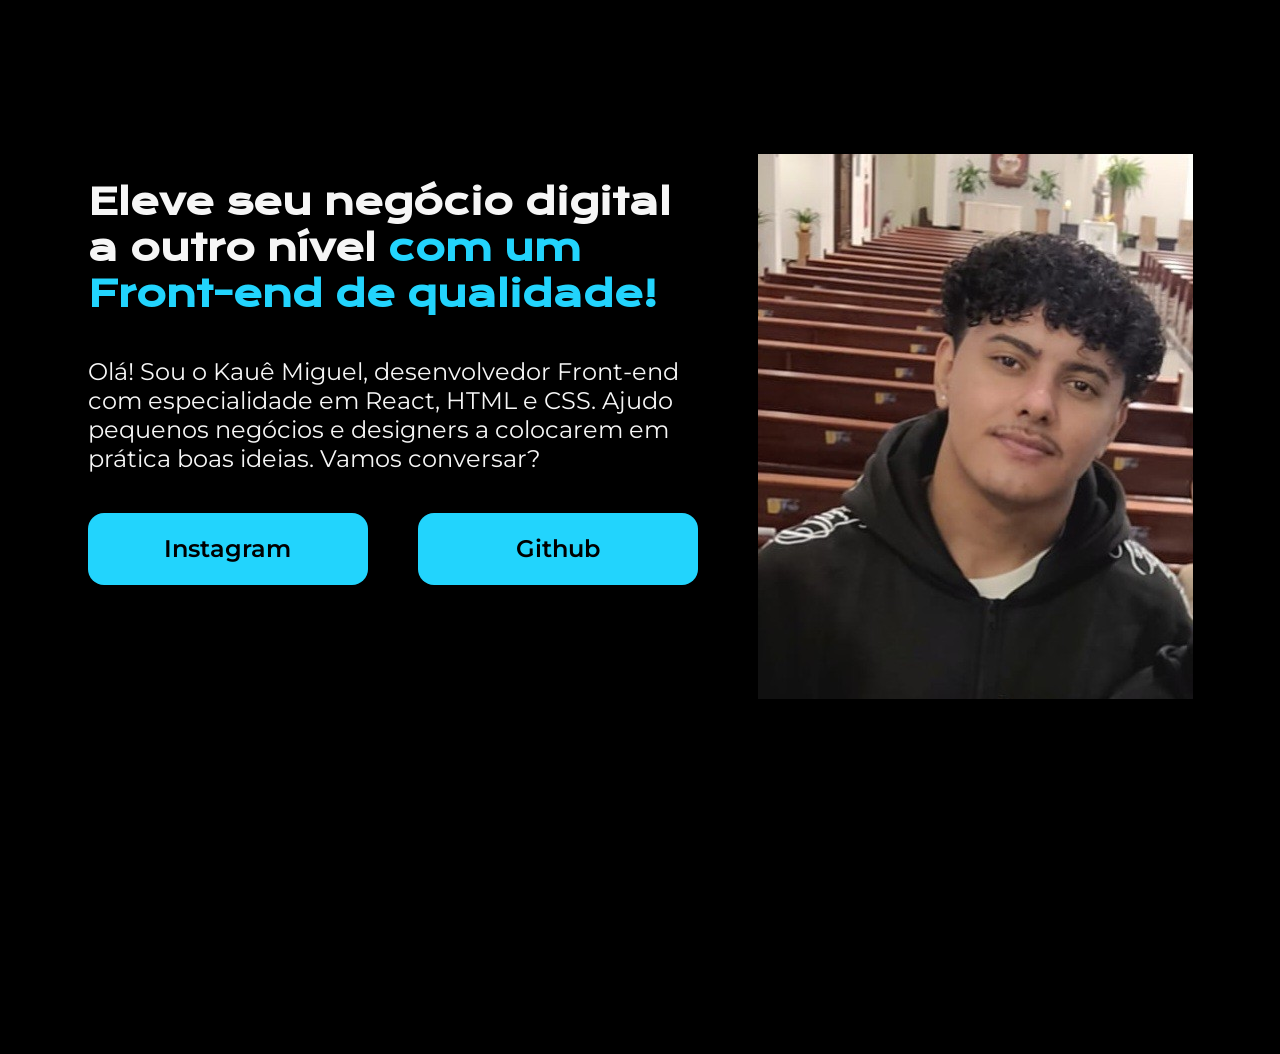
==== index.html @ 672eda71 "Adiciona_estilos" ====
<!DOCTYPE html>
<html lang="pt-br">
<head>
    <meta charset="UTF-8">
    <meta http-equiv="X-UA-Compatible" content="IE=edge">
    <meta name="viewport" content="width=device-width, initial-scale=1.0">
    <title>Portfolio</title>
    <link rel="stylesheet" href="style.css">
</head>
<body>
    <header></header>
    <main class="apresentacao">
        <section class="apresentacao__conteudo">
            <h1 class="apresentacao__conteudo__titulo">Eleve seu negócio digital a outro nível <strong class="titulo-destaque">com um Front-end de qualidade!</strong></h1>
            <p class="apresentacao__conteudo__texto">Olá! Sou o Kauê Miguel, desenvolvedor Front-end com especialidade em React, HTML e CSS. Ajudo pequenos negócios e designers a colocarem em prática boas ideias. Vamos conversar?</p>
            <div class="apresentacao__links">
                <a class="apresentacao__links__link" href="https://www.instagram.com/kauewmiguel/">Instagram</a>
                <a class="apresentacao__links__link" href="https://github.com/KaweM">Github</a>
            </div>
            </section>
            <div class="apresentacao__img">
        <img src="imagem.jpg" alt="Foto de Kauê Miguel">
        </div>
    </main>
    <footer></footer>
</body>
</html>
---- style.css ----
@import url("https://fonts.googleapis.com/css2?family=Krona+One&family=Montserrat:ital,wght@0,100..900;1,100..900&display=swap");

* {
  margin: 0;
  padding: 0;
}

body {
  height: 100vh;
  box-sizing: border-box;
  background-color: #000000;
  color: #f6f6f6;
}

.titulo-destaque {
  color: #22d4fd;
}

.apresentacao {
  margin: 12% 15%;
  display: flex;
  align-items: center;
  justify-content: center;
  gap: 60px;
}

.apresentacao__conteudo {
  width: 615px;
  height: 482px;
  display: flex;
  flex-direction: column;
  gap: 40px;
}

.apresentacao__conteudo__titulo {
  font-family: "Krona One", sans-serif;
  font-size: 36px;
}

.apresentacao__conteudo__texto {
  font-family: "Montserrat", sans-serif;
  font-size: 24px;
}

.apresentacao__links {
  display: flex;
  justify-content: space-between;
  gap: 50px;
}

.apresentacao__links__link {
  background-color: #22d4fd;
  color: #000000;
  text-align: center;
  justify-content: space-between;
  font-family: "Montserrat", sans-serif;
  font-size: 24px;
  font-weight: 600;
  width: 280px;
  border-radius: 16px;
  padding: 21.5px 0px;
  text-decoration: none;
}

.apresentacao__img {
  width: 467px;
  height: 532px;
}
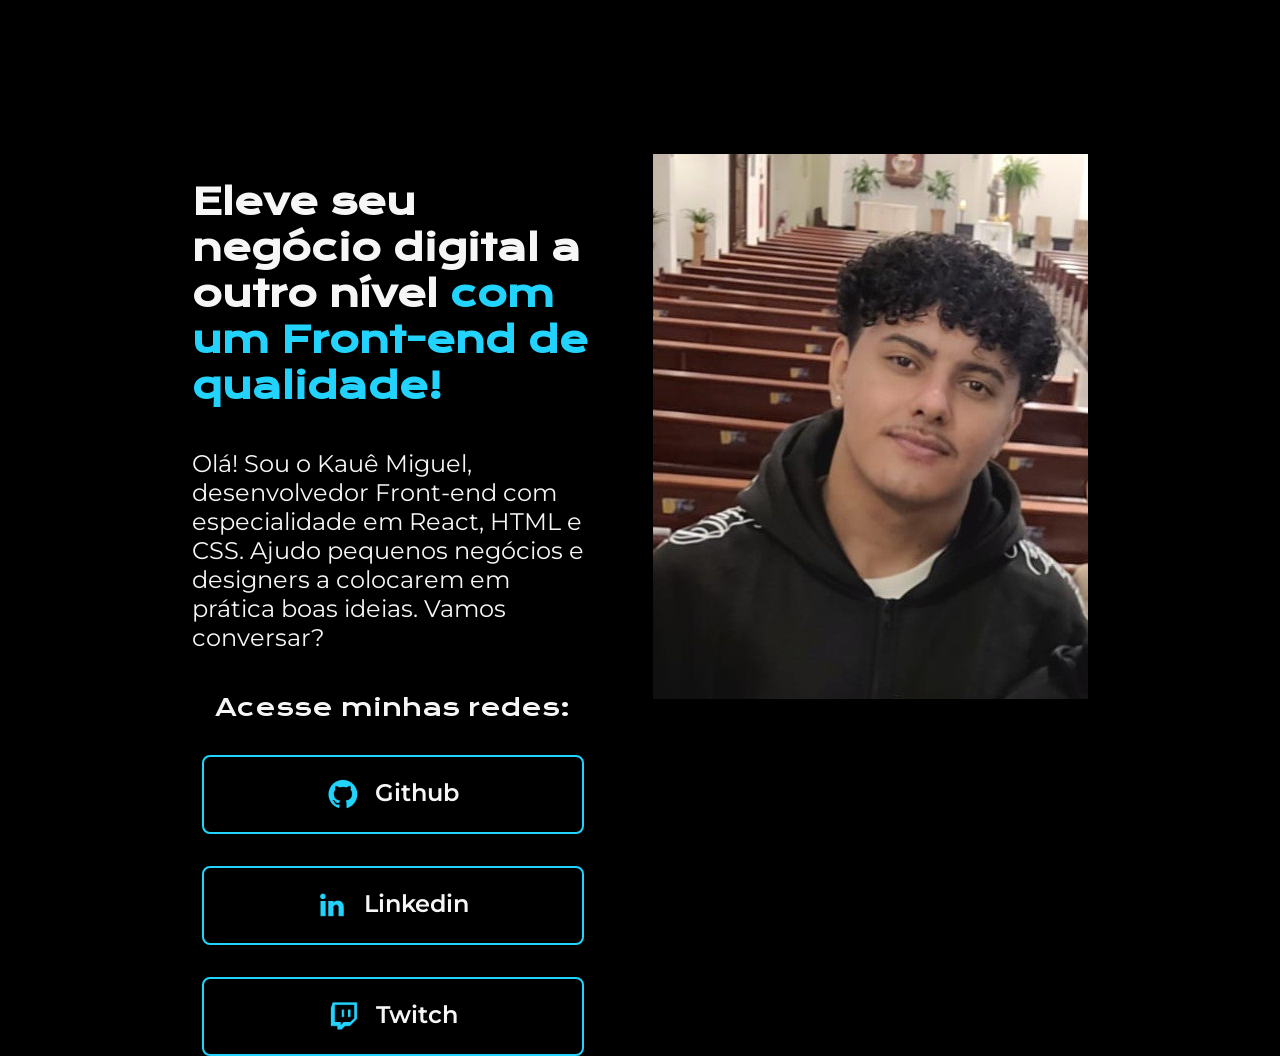
==== commit f316bf5d: "Atualiza botoes" ====
--- a/index.html
+++ b/index.html
@@ -1,27 +1,49 @@
-<!DOCTYPE html>
+<!doctype html>
 <html lang="pt-br">
-<head>
-    <meta charset="UTF-8">
-    <meta http-equiv="X-UA-Compatible" content="IE=edge">
-    <meta name="viewport" content="width=device-width, initial-scale=1.0">
+  <head>
+    <meta charset="UTF-8" />
+    <meta http-equiv="X-UA-Compatible" content="IE=edge" />
+    <meta name="viewport" content="width=device-width, initial-scale=1.0" />
     <title>Portfolio</title>
-    <link rel="stylesheet" href="style.css">
-</head>
-<body>
+    <link rel="stylesheet" href="style.css" />
+  </head>
+  <body>
     <header></header>
     <main class="apresentacao">
-        <section class="apresentacao__conteudo">
-            <h1 class="apresentacao__conteudo__titulo">Eleve seu negócio digital a outro nível <strong class="titulo-destaque">com um Front-end de qualidade!</strong></h1>
-            <p class="apresentacao__conteudo__texto">Olá! Sou o Kauê Miguel, desenvolvedor Front-end com especialidade em React, HTML e CSS. Ajudo pequenos negócios e designers a colocarem em prática boas ideias. Vamos conversar?</p>
-            <div class="apresentacao__links">
-                <a class="apresentacao__links__link" href="https://www.instagram.com/kauewmiguel/">Instagram</a>
-                <a class="apresentacao__links__link" href="https://github.com/KaweM">Github</a>
-            </div>
-            </section>
-            <div class="apresentacao__img">
-        <img src="imagem.jpg" alt="Foto de Kauê Miguel">
+      <section class="apresentacao__conteudo">
+        <h1 class="apresentacao__conteudo__titulo">
+          Eleve seu negócio digital a outro nível
+          <strong class="titulo-destaque"
+            >com um Front-end de qualidade!</strong
+          >
+        </h1>
+        <p class="apresentacao__conteudo__texto">
+          Olá! Sou o Kauê Miguel, desenvolvedor Front-end com especialidade em
+          React, HTML e CSS. Ajudo pequenos negócios e designers a colocarem em
+          prática boas ideias. Vamos conversar?
+        </p>
+        <div class="apresentacao__links">
+          <h2 class="apresentacao__links__subtitulo">Acesse minhas redes:</h2>
+          <a class="apresentacao__links__link" href="https://github.com/KaweM"
+            ><img src="./assets/Logo Github.png" alt="Ícone do github" /> Github</a
+          >
+          <a
+            class="apresentacao__links__link"
+            href="#"
+            ><img src="./assets/Logo linkedin.png" alt="ícone do linkedin">
+            Linkedin</a
+          >
+          <a
+            class="apresentacao__links__link"
+            href="#"
+            ><img src="./assets/Logo Twitch.png" alt="ícone da Twitch">
+            Twitch</a
         </div>
+      </section>
+      <div class="apresentacao__img">
+        <img src="./assets/imagem.jpg" alt="Foto de Kauê Miguel" />
+      </div>
     </main>
     <footer></footer>
-</body>
-</html>+  </body>
+</html>
--- a/style.css
+++ b/style.css
@@ -44,22 +44,36 @@
 
 .apresentacao__links {
   display: flex;
+  flex-direction: column;
   justify-content: space-between;
-  gap: 50px;
+  align-items: center;
+  gap: 32px;
+}
+
+.apresentacao__links__subtitulo {
+  font-family: "Krona One", sans-serif;
+  font-weight: 400;
+  font-size: 24px;
 }
 
 .apresentacao__links__link {
-  background-color: #22d4fd;
-  color: #000000;
+  display: flex;
+  justify-content: center;
+  gap: 16px;
+  color: #f6f6f6;
   text-align: center;
-  justify-content: space-between;
   font-family: "Montserrat", sans-serif;
+  border: 2px solid #22d4fd;
   font-size: 24px;
   font-weight: 600;
-  width: 280px;
-  border-radius: 16px;
+  width: 378px;
+  border-radius: 8px;
   padding: 21.5px 0px;
   text-decoration: none;
+}
+
+.apresentacao__links__link:hover {
+  background-color: #272727;
 }
 
 .apresentacao__img {
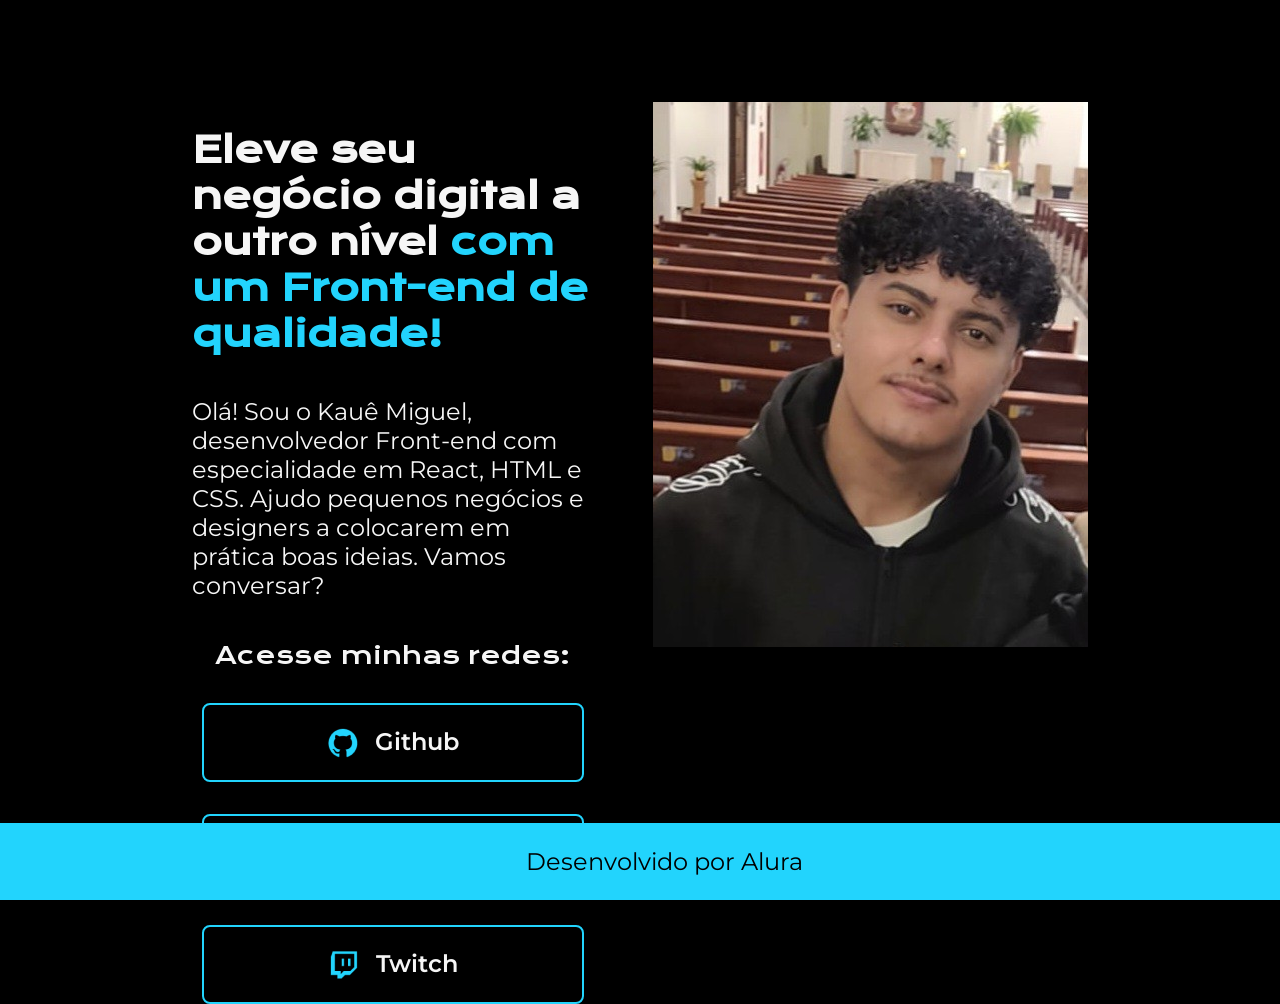
==== commit ffeb77e0: "Adiciona footer" ====
--- a/index.html
+++ b/index.html
@@ -44,6 +44,6 @@
         <img src="./assets/imagem.jpg" alt="Foto de Kauê Miguel" />
       </div>
     </main>
-    <footer></footer>
+    <footer class="rodape">Desenvolvido por Alura</footer>
   </body>
 </html>
--- a/style.css
+++ b/style.css
@@ -6,7 +6,6 @@
 }
 
 body {
-  height: 100vh;
   box-sizing: border-box;
   background-color: #000000;
   color: #f6f6f6;
@@ -17,7 +16,7 @@
 }
 
 .apresentacao {
-  margin: 12% 15%;
+  padding: 8% 15%;
   display: flex;
   align-items: center;
   justify-content: center;
@@ -80,3 +79,16 @@
   width: 467px;
   height: 532px;
 }
+
+.rodape {
+  padding: 24px;
+  font-family: "Montserrat", sans-serif;
+  font-size: 24px;
+  font-weight: 400;
+  text-align: center;
+  color: #000000;
+  background-color: #22d4fd;
+  position: fixed;
+  bottom: 0;
+  width: 100%;
+}
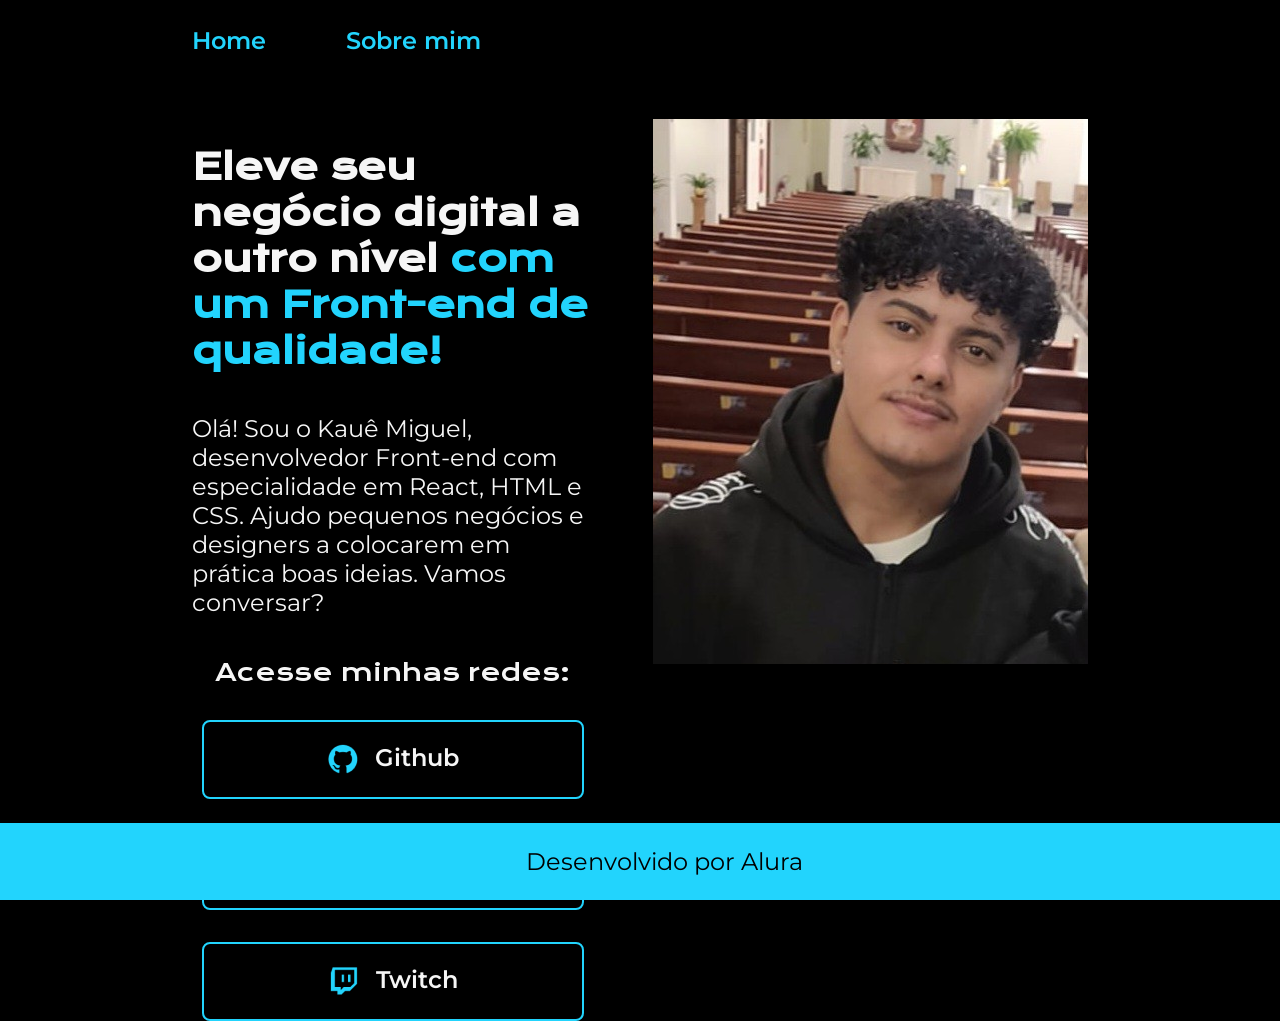
==== commit 6b1f8e54: "Cria e estiliza botoes do header" ====
--- a/index.html
+++ b/index.html
@@ -8,7 +8,12 @@
     <link rel="stylesheet" href="style.css" />
   </head>
   <body>
-    <header></header>
+    <header class="cabecalho">
+        <nav class="cabecalho__menu">
+            <a class="cabecalho__menu__link" href="">Home</a>
+            <a class="cabecalho__menu__link" href="">Sobre mim</a>
+        </nav>
+    </header>
     <main class="apresentacao">
       <section class="apresentacao__conteudo">
         <h1 class="apresentacao__conteudo__titulo">
--- a/style.css
+++ b/style.css
@@ -11,12 +11,25 @@
   color: #f6f6f6;
 }
 
-.titulo-destaque {
+.cabecalho {
+  padding: 2% 0% 0% 15%;
+}
+
+.cabecalho__menu {
+  display: flex;
+  gap: 80px;
+}
+
+.cabecalho__menu__link {
+  font-family: "Montserrat", sans-serif;
+  font-weight: 600;
+  font-size: 24px;
   color: #22d4fd;
+  text-decoration: none;
 }
 
 .apresentacao {
-  padding: 8% 15%;
+  padding: 5% 15%;
   display: flex;
   align-items: center;
   justify-content: center;
@@ -34,6 +47,10 @@
 .apresentacao__conteudo__titulo {
   font-family: "Krona One", sans-serif;
   font-size: 36px;
+}
+
+.titulo-destaque {
+  color: #22d4fd;
 }
 
 .apresentacao__conteudo__texto {
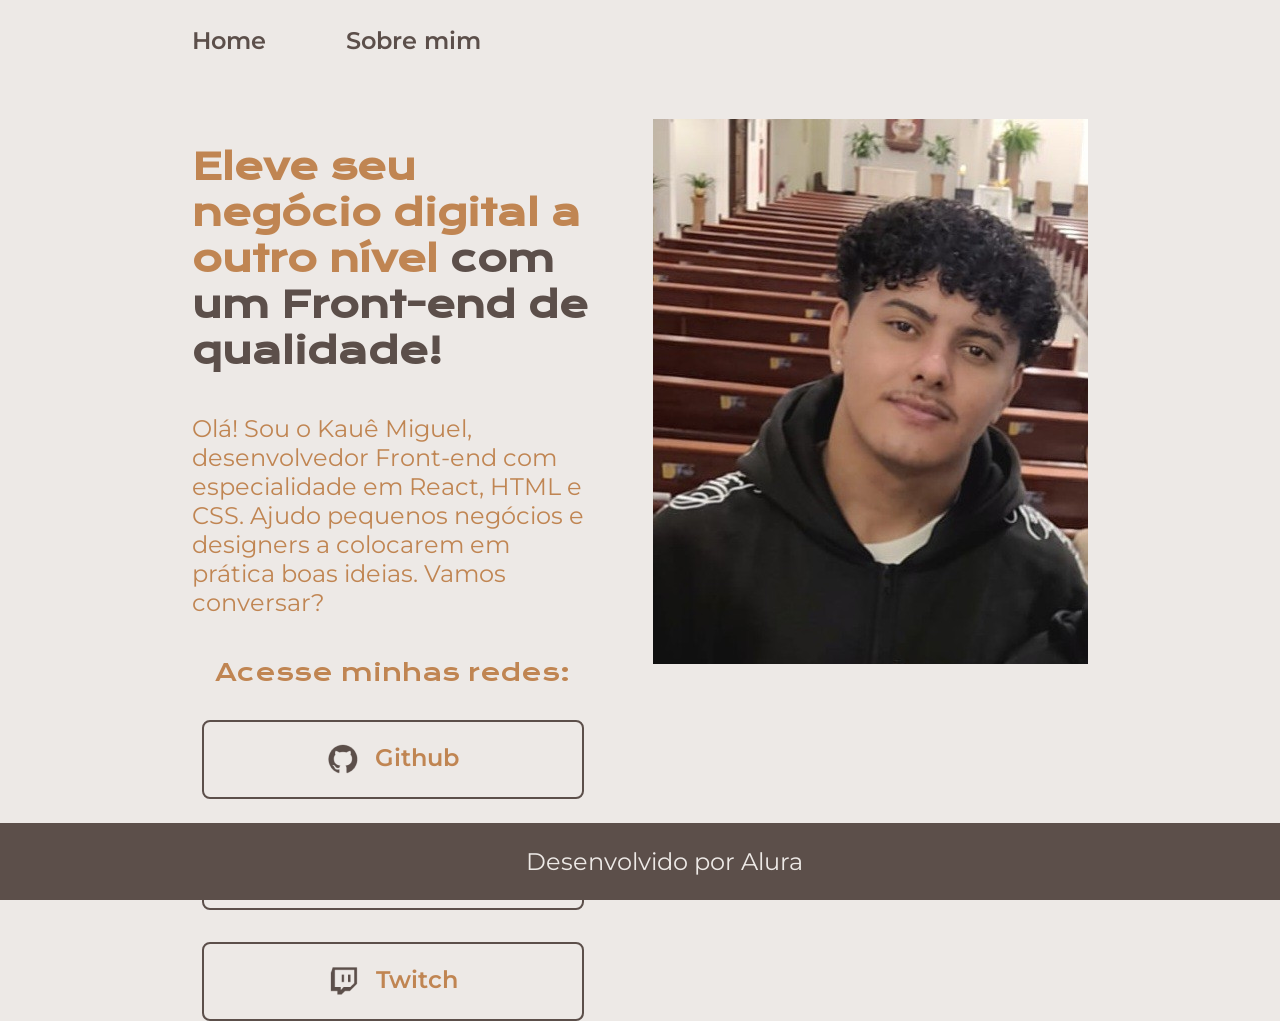
==== commit 988f34f2: "Altera cor dos icones" ====
--- a/index.html
+++ b/index.html
@@ -5,13 +5,13 @@
     <meta http-equiv="X-UA-Compatible" content="IE=edge" />
     <meta name="viewport" content="width=device-width, initial-scale=1.0" />
     <title>Portfolio</title>
-    <link rel="stylesheet" href="style.css" />
+    <link rel="stylesheet" href="./styles/style.css" />
   </head>
   <body>
     <header class="cabecalho">
         <nav class="cabecalho__menu">
-            <a class="cabecalho__menu__link" href="">Home</a>
-            <a class="cabecalho__menu__link" href="">Sobre mim</a>
+            <a class="cabecalho__menu__link" href="index.html">Home</a>
+            <a class="cabecalho__menu__link" href="about.html">Sobre mim</a>
         </nav>
     </header>
     <main class="apresentacao">
@@ -30,18 +30,18 @@
         <div class="apresentacao__links">
           <h2 class="apresentacao__links__subtitulo">Acesse minhas redes:</h2>
           <a class="apresentacao__links__link" href="https://github.com/KaweM"
-            ><img src="./assets/Logo Github.png" alt="Ícone do github" /> Github</a
+            ><img src="./assets/Github.png" alt="Ícone do github" /> Github</a
           >
           <a
             class="apresentacao__links__link"
             href="#"
-            ><img src="./assets/Logo linkedin.png" alt="ícone do linkedin">
+            ><img src="./assets/linkedin.png" alt="ícone do linkedin">
             Linkedin</a
           >
           <a
             class="apresentacao__links__link"
             href="#"
-            ><img src="./assets/Logo Twitch.png" alt="ícone da Twitch">
+            ><img src="./assets/Twitch.png" alt="ícone da Twitch">
             Twitch</a
         </div>
       </section>
--- a/styles/style.css
+++ b/styles/style.css
@@ -0,0 +1,121 @@
+@import url("https://fonts.googleapis.com/css2?family=Krona+One&family=Montserrat:ital,wght@0,100..900;1,100..900&display=swap");
+
+:root {
+  --cor--principal: #EDE9E6;
+  --cor--secundaria: #C08552;
+  --cor--terciaria: #5C4F4A;
+  --cor--hover: #5C766D;
+
+  --fonte--primaria: "Krona One", sans-serif;
+  --fonte--secundaria: "Montserrat", sans-serif;
+}
+
+* {
+  margin: 0;
+  padding: 0;
+}
+
+body {
+  box-sizing: border-box;
+  background-color: var(--cor--principal);
+  color: var(--cor--secundaria);
+}
+
+.cabecalho {
+  padding: 2% 0% 0% 15%;
+}
+
+.cabecalho__menu {
+  display: flex;
+  gap: 80px;
+}
+
+.cabecalho__menu__link {
+  font-family: var(--fonte--secundaria);
+  font-weight: 600;
+  font-size: 24px;
+  color: var(--cor--terciaria);
+  text-decoration: none;
+}
+
+.apresentacao {
+  padding: 5% 15%;
+  display: flex;
+  align-items: center;
+  justify-content: center;
+  gap: 60px;
+}
+
+.apresentacao__conteudo {
+  width: 615px;
+  height: 482px;
+  display: flex;
+  flex-direction: column;
+  gap: 40px;
+}
+
+.apresentacao__conteudo__titulo {
+  font-family: var(--fonte--primaria);
+  font-size: 36px;
+}
+
+.titulo-destaque {
+  color: var(--cor--terciaria);
+}
+
+.apresentacao__conteudo__texto {
+  font-family: var(--fonte--secundaria);
+  font-size: 24px;
+}
+
+.apresentacao__links {
+  display: flex;
+  flex-direction: column;
+  justify-content: space-between;
+  align-items: center;
+  gap: 32px;
+}
+
+.apresentacao__links__subtitulo {
+  font-family: var(--fonte--primaria);
+  font-weight: 400;
+  font-size: 24px;
+}
+
+.apresentacao__links__link {
+  display: flex;
+  justify-content: center;
+  gap: 16px;
+  color: var(--cor--secundaria);
+  text-align: center;
+  font-family: var(--fonte--secundaria);
+  border: 2px solid var(--cor--terciaria);
+  font-size: 24px;
+  font-weight: 600;
+  width: 378px;
+  border-radius: 8px;
+  padding: 21.5px 0px;
+  text-decoration: none;
+}
+
+.apresentacao__links__link:hover {
+  background-color: var(--cor--hover);
+}
+
+.apresentacao__img {
+  width: 467px;
+  height: 532px;
+}
+
+.rodape {
+  padding: 24px;
+  font-family: var(--fonte--secundaria);
+  font-size: 24px;
+  font-weight: 400;
+  text-align: center;
+  color: var(--cor--principal);
+  background-color: var(--cor--terciaria);
+  position: fixed;
+  bottom: 0;
+  width: 100%;
+}
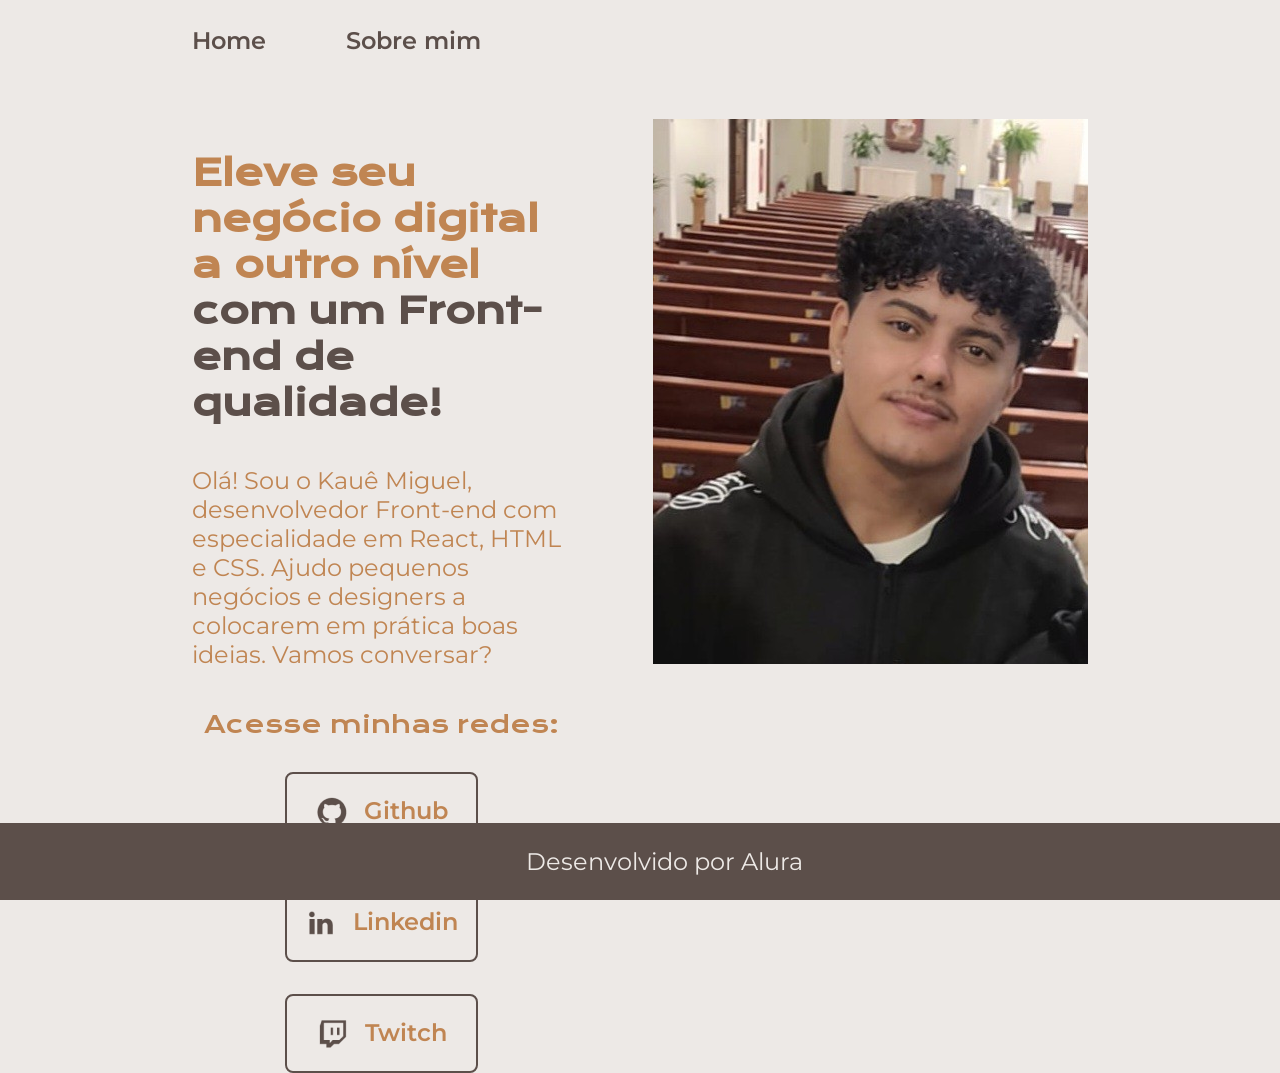
==== commit 1d37776c: "Converte medidas fixas para unidades relativas" ====
--- a/index.html
+++ b/index.html
@@ -29,25 +29,23 @@
         </p>
         <div class="apresentacao__links">
           <h2 class="apresentacao__links__subtitulo">Acesse minhas redes:</h2>
-          <a class="apresentacao__links__link" href="https://github.com/KaweM"
+          <a class="apresentacao__links__navegacao" href="https://github.com/KaweM"
             ><img src="./assets/Github.png" alt="Ícone do github" /> Github</a
           >
           <a
-            class="apresentacao__links__link"
+            class="apresentacao__links__navegacao"
             href="#"
             ><img src="./assets/linkedin.png" alt="ícone do linkedin">
             Linkedin</a
           >
           <a
-            class="apresentacao__links__link"
+            class="apresentacao__links__navegacao"
             href="#"
             ><img src="./assets/Twitch.png" alt="ícone da Twitch">
             Twitch</a
         </div>
       </section>
-      <div class="apresentacao__img">
-        <img src="./assets/imagem.jpg" alt="Foto de Kauê Miguel" />
-      </div>
+        <img class="apresentacao__imagem" src="./assets/imagem.jpg" alt="Foto de Kauê Miguel" />
     </main>
     <footer class="rodape">Desenvolvido por Alura</footer>
   </body>
--- a/styles/style.css
+++ b/styles/style.css
@@ -1,10 +1,10 @@
 @import url("https://fonts.googleapis.com/css2?family=Krona+One&family=Montserrat:ital,wght@0,100..900;1,100..900&display=swap");
 
 :root {
-  --cor--principal: #EDE9E6;
-  --cor--secundaria: #C08552;
-  --cor--terciaria: #5C4F4A;
-  --cor--hover: #5C766D;
+  --cor--principal: #ede9e6;
+  --cor--secundaria: #c08552;
+  --cor--terciaria: #5c4f4a;
+  --cor--hover: #5c766d;
 
   --fonte--primaria: "Krona One", sans-serif;
   --fonte--secundaria: "Montserrat", sans-serif;
@@ -33,7 +33,7 @@
 .cabecalho__menu__link {
   font-family: var(--fonte--secundaria);
   font-weight: 600;
-  font-size: 24px;
+  font-size: 1.5rem;
   color: var(--cor--terciaria);
   text-decoration: none;
 }
@@ -43,11 +43,11 @@
   display: flex;
   align-items: center;
   justify-content: center;
-  gap: 60px;
+  gap: 82px;
 }
 
 .apresentacao__conteudo {
-  width: 615px;
+  width: 50%;
   height: 482px;
   display: flex;
   flex-direction: column;
@@ -56,7 +56,7 @@
 
 .apresentacao__conteudo__titulo {
   font-family: var(--fonte--primaria);
-  font-size: 36px;
+  font-size: 2.25rem;
 }
 
 .titulo-destaque {
@@ -65,7 +65,7 @@
 
 .apresentacao__conteudo__texto {
   font-family: var(--fonte--secundaria);
-  font-size: 24px;
+  font-size: 1.5rem;
 }
 
 .apresentacao__links {
@@ -79,10 +79,10 @@
 .apresentacao__links__subtitulo {
   font-family: var(--fonte--primaria);
   font-weight: 400;
-  font-size: 24px;
+  font-size: 1.5rem;
 }
 
-.apresentacao__links__link {
+.apresentacao__links__navegacao {
   display: flex;
   justify-content: center;
   gap: 16px;
@@ -90,9 +90,9 @@
   text-align: center;
   font-family: var(--fonte--secundaria);
   border: 2px solid var(--cor--terciaria);
-  font-size: 24px;
+  font-size: 1.5rem;
   font-weight: 600;
-  width: 378px;
+  width: 50%;
   border-radius: 8px;
   padding: 21.5px 0px;
   text-decoration: none;
@@ -102,15 +102,14 @@
   background-color: var(--cor--hover);
 }
 
-.apresentacao__img {
-  width: 467px;
-  height: 532px;
+.apresentacao__imagem {
+  width: 50%;
 }
 
 .rodape {
   padding: 24px;
   font-family: var(--fonte--secundaria);
-  font-size: 24px;
+  font-size: 1.5rem;
   font-weight: 400;
   text-align: center;
   color: var(--cor--principal);
